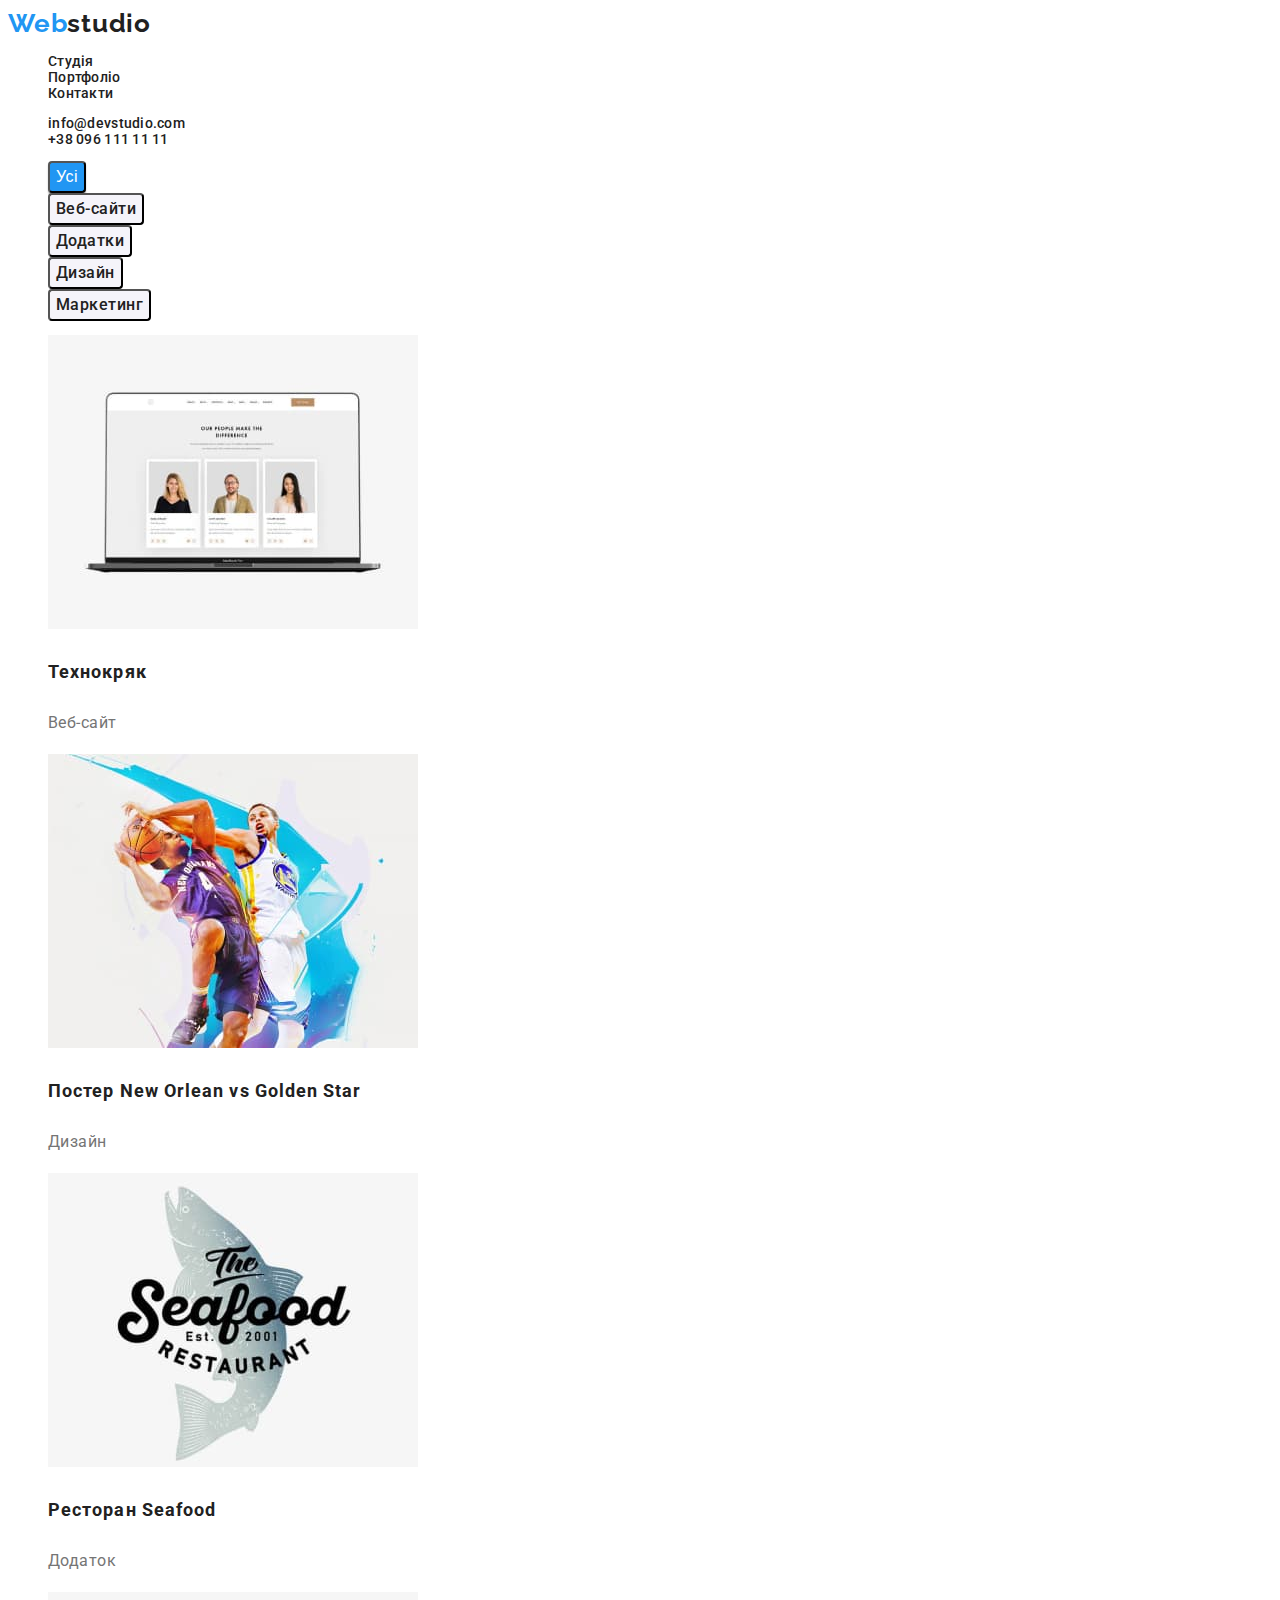
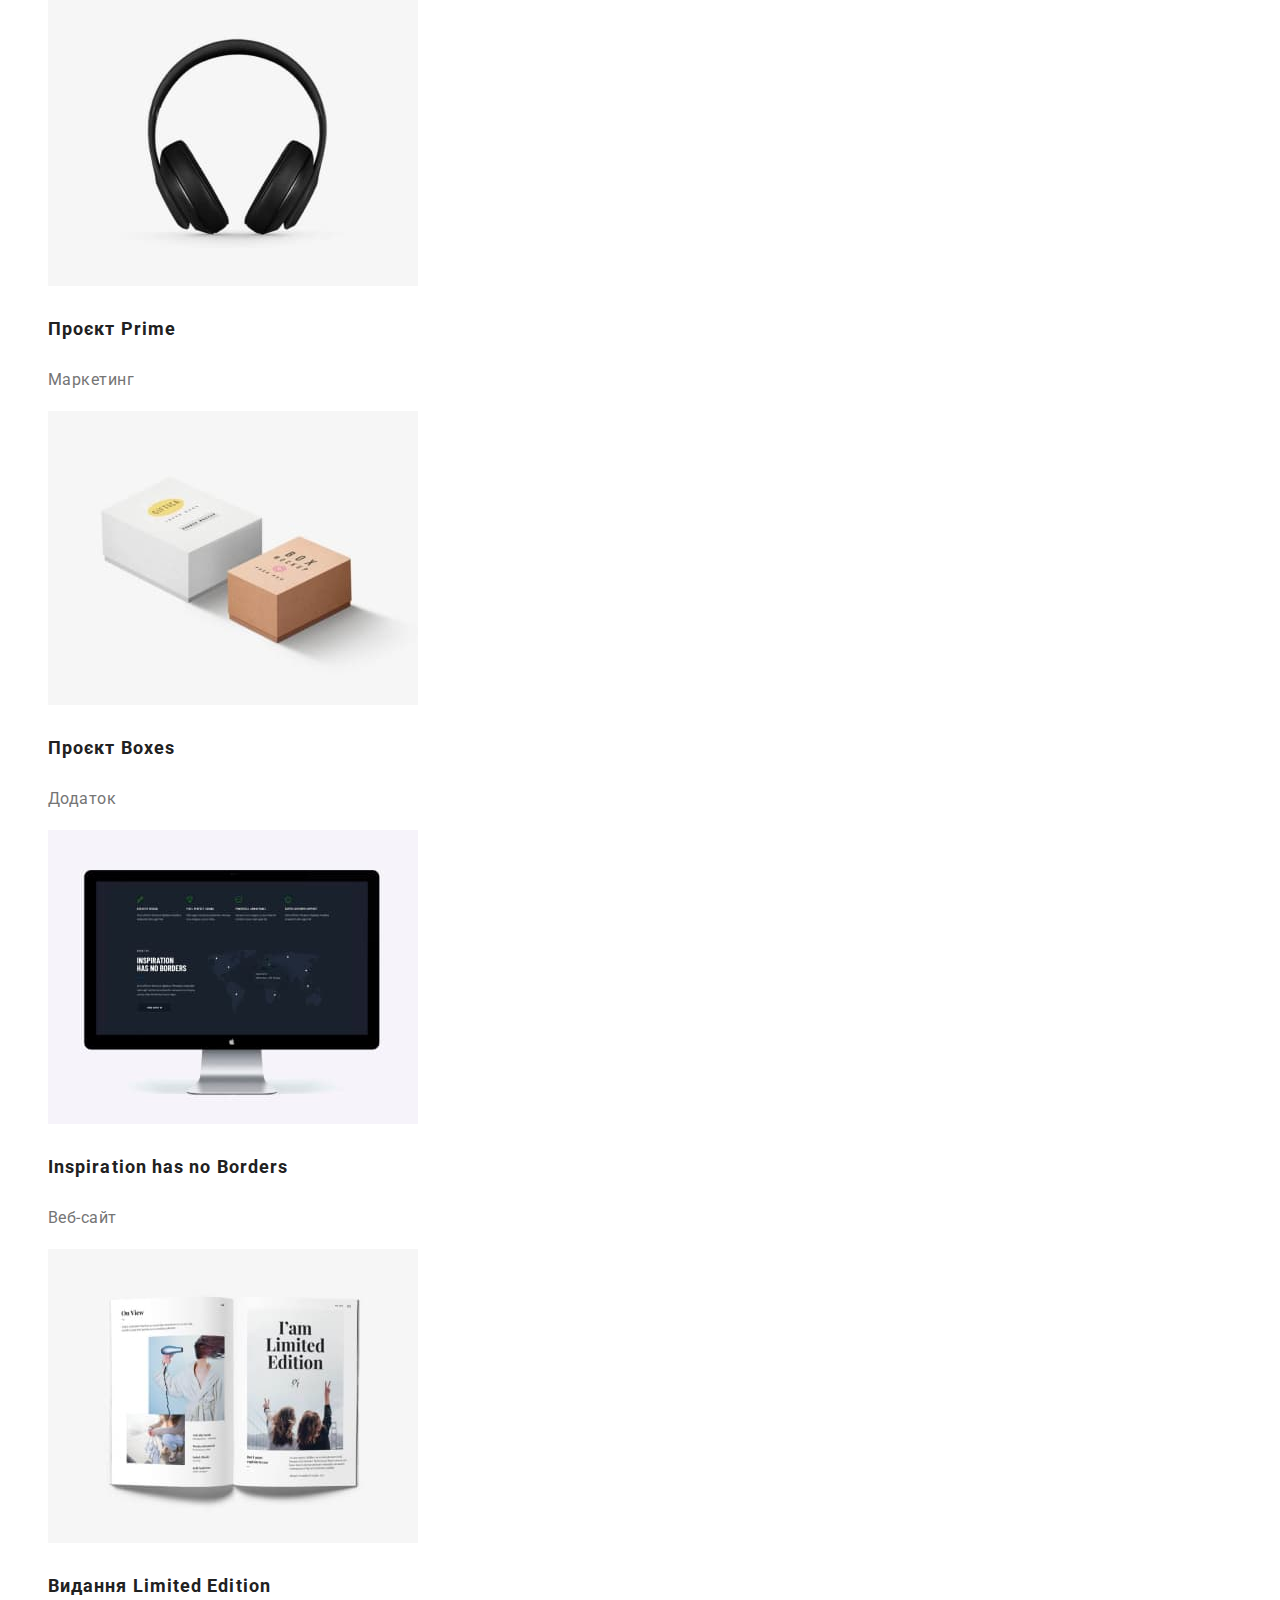
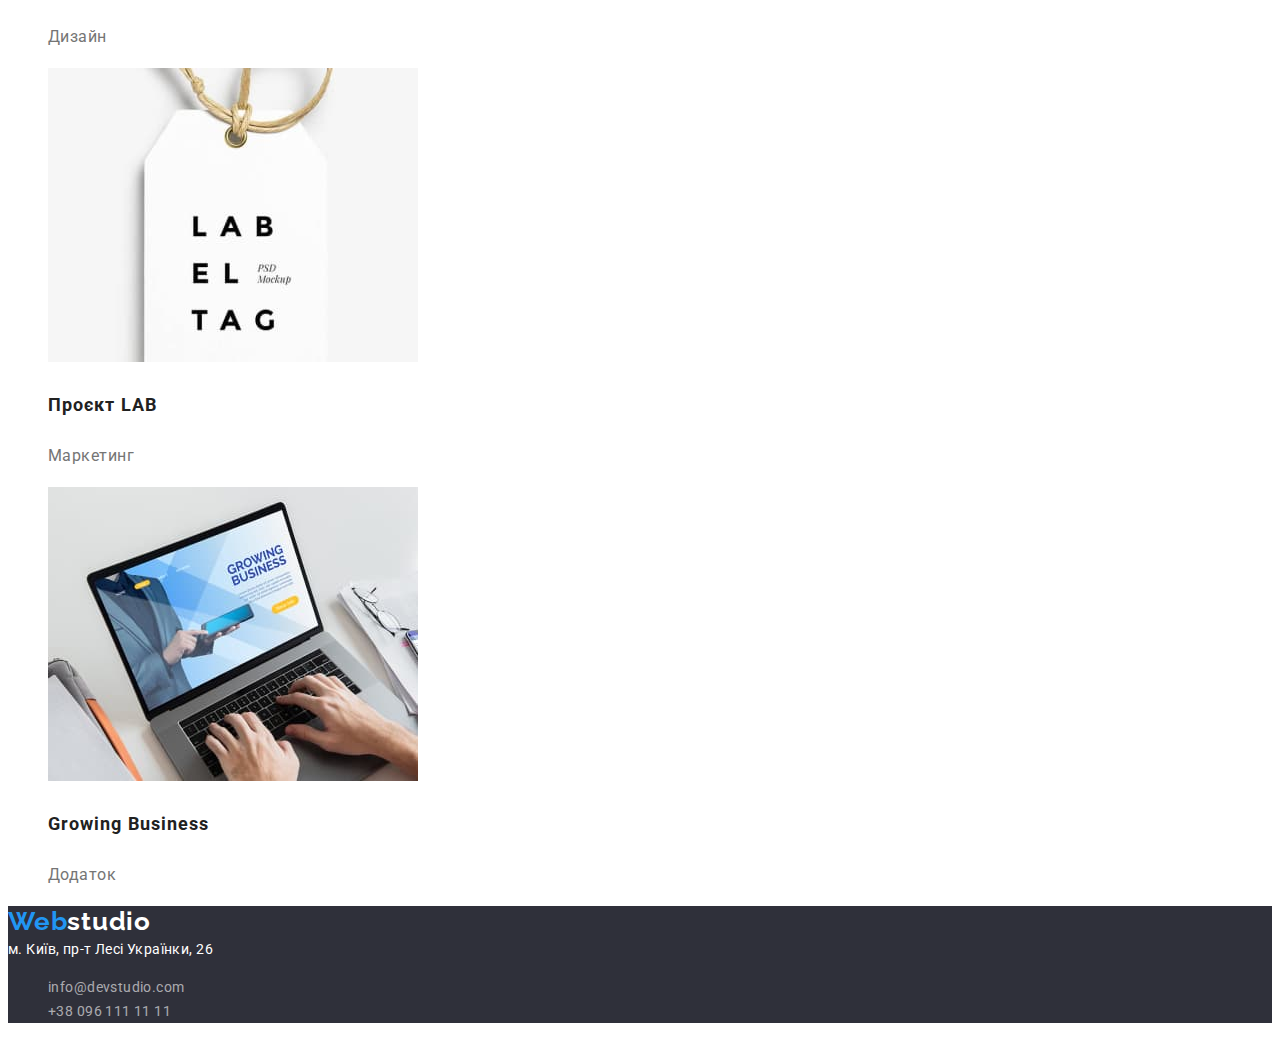
==== portfolio.html @ b74e1df0 "Добавил ДЗ№2" ====
<!DOCTYPE html>
<html lang="uk">
<head>
    <meta charset="UTF-8" />
    <meta http-equiv="X-UA-Compatible" content="IE=edge" />
    <meta name="viewport" content="width=device-width, 
initial-scale=1.0" />
    <title>Web studio</title>
    <link rel="preconnect" href="https://fonts.googleapis.com"/>
    <link rel="preconnect" href="https://fonts.gstatic.com" crossorigin/>
    <link 
    href="https://fonts.googleapis.com/css2?family=Raleway:wght@700&family=Roboto:wght@400;500;700;900&display=swap"
    rel="stylesheet"/>
    <link rel="stylesheet" href="./css/styles.css"/>
</head>
<body class="page">
    <!-- Головна -->
    <header class="header">
    <nav class="nav">
        <a class="logo" href="./index.html"> <span class="logo-element">Web</span>studio</a>
            <ul class="nav-list list">
                <li class="nav-list-item"><a class="nav-list-link" href="./index.html">Студія</a></li>
                <li class="nav-list-item"><a class="nav-list-link" href="./portfolio.html">Портфоліо</a></li>
                <li class="nav-item"><a class="nav-list-link" href="">Контакти</a></li>
        </ul>
        </nav>
        <ul class="contacts-list list">
        <li class="nav-item"><a class="contacts-link" href="mailto:info@devstudio.com">info@devstudio.com</a></li>
        <li class="nav-item"><a class="contacts-link" href="tel:+380961111111">+38 096 111 11 11</a></li>
        </ul>
    </header>
<main>
    <!-- Навігація -->
    <div>
        <nav class="nav-portfolio">
            <ul class="nav-portfolio-list list">
                <li class="nav-portfolio-link"> <button class="nav-portfolio-button-all" type="button">Усі</button></li>
                <li class="nav-portfolio-link"> <button class="nav-portfolio-button" type="button">Веб-сайти</button></li>
                <li class="nav-portfolio-link"> <button class="nav-portfolio-button" type="button">Додатки</button></li>
                <li class="nav-portfolio-link"> <button class="nav-portfolio-button" type="button">Дизайн</button></li>
                <li class="nav-portfolio-link"> <button class="nav-portfolio-button" type="button">Маркетинг</button></li>
            </ul>
        </nav>
    </div>
    <!-- Наши работы -->
    <section>
    <h2 hidden>Наші роботи</h2>
    <ul class="works-list list">
        <li class="works-img">
            <img src="./images/portfolio/project-1.jpg" alt="Технокряк" width="370" height="294">
            <h3 class="works-headline">Технокряк</h3>
            <p class="works-text">Веб-сайт</p>
        </li>
        <li class="works-img">
            <img src="./images/portfolio/project-2.jpg" alt="Постер New Orlean vs Golden Star" width="370" height="294">
            <h3 class="works-headline">Постер New Orlean vs Golden Star</h3>
            <p class="works-text">Дизайн</p>
        </li>
        <li class="works-img">
            <img src="./images/portfolio/project-3.jpg" alt="Ресторан Seafood" width="370" height="294">
            <h3 class="works-headline">Ресторан Seafood</h3>
            <p class="works-text">Додаток</p>
        </li>
        <li class="works-img">
            <img src="./images/portfolio/project-4.jpg" alt="Проєкт Prime" width="370" height="294">
            <h3 class="works-headline">Проєкт Prime</h3>
            <p class="works-text">Маркетинг</p>
        </li>
        <li class="works-img">
            <img src="./images/portfolio/project-5.jpg" alt="Проєкт Boxes" width="370" height="294">
            <h3 class="works-headline">Проєкт Boxes</h3>
            <p class="works-text">Додаток</p>
        </li>
        <li class="works-img">
            <img src="./images/portfolio/project-6.jpg" alt="Inspiration has no Borders" width="370" height="294">
            <h3 class="works-headline">Inspiration has no Borders</h3>
            <p class="works-text">Веб-сайт</p>
        </li>
        <li class="works-img">
            <img src="./images/portfolio/project-7.jpg" alt="Видання Limited Edition" width="370" height="294">
            <h3 class="works-headline">Видання Limited Edition</h3>
            <p class="works-text">Дизайн</p>
        </li>
        <li class="works-img">
            <img src="./images/portfolio/project-8.jpg" alt="Проєкт LAB" width="370" height="294">
            <h3 class="works-headline">Проєкт LAB</h3>
            <p class="works-text">Маркетинг</p>
        </li>
        <li class="works-img">
            <img src="./images/portfolio/project-9.jpg" alt="Growing Business" width="370" height="294">
            <h3 class="works-headline">Growing Business</h3>
            <p class="works-text">Додаток</p>
        </li>
    </ul>
    </section>
</main>
<footer class="footer">
    <a class="footer-logo" href="./index.html"> <span class="logo-element">Web</span>studio</a>
    <address class="address">м. Київ, пр-т Лесі Українки, 26</address>
    <ul class="footer-list list">
        <li class="footer-item"><a class="footer-list-link" href="mailto:info@devstudio.com">info@devstudio.com</a></li>
        <li class="footer-item"><a class="footer-list-link" href="tel:+380961111111">+38 096 111 11 11</a></li>
    </ul>
    </footer>
</body>
</html>
---- css/styles.css ----
:root {
/* Fonts */
--main-font: "Roboto", sans-serif;
--secondary-font: "Releway", sans-serif;

/* Tex colars */
--accent-color: #2196F3;
--primary-tex-color: #757575;
--secondary-text-colar: #212121;

}

.page {
font-family: var(--main-font);
font-size: 14px;
line-height: calc(24 / 14);
color: var(--primary-tex-color);
}

.logo,
.footer-logo {
text-decoration: none
}

.nav-list-link,
.contacts-link,
.footer-list-link {
text-decoration: none
}

.nav-list-link {
color: var(--secondary-text-colar)
}

.list {
list-style: none;
}


.logo {
font-family: 'Raleway';
font-weight: 700;
font-size: 26px;
line-height: 31px;
letter-spacing: 0.03em;
color: var(--secondary-text-colar);
}

.logo-element {
color: var(--accent-color);
}

.header,
.nav-list-link,
.contacts-link {
font-weight: 500;
font-size: 14px;
line-height: 16px;
letter-spacing: 0.02em;
color: var(--secondary-text-colar)
}

.nav-list :hover,
.nav-list :focus {
color: var(--accent-color);
}

.contacts-list :hover,
.contacts-list :focus {
color: var(--accent-color);
}


.section {
background: #2F303A;
}

.title {
font-weight: 900;
font-size: 44px;
line-height: 60px;
/* text-align: center; */
letter-spacing: 0.06em;
text-transform: uppercase;
color: #FFFFFF;
}

.section-button {
font-family: inherit;
font-weight: 700;
font-size: 16px;
line-height: 30px;
letter-spacing: 0.06em;
color: #FFFFFF;
background: var(--accent-color);
box-shadow: 0px 4px 4px rgba(0, 0, 0, 0.15);
border-radius: 4px;
cursor: pointer;
}

.features-item .features-titel {
font-weight: 700;
font-size: 14px;
line-height: 16px;
letter-spacing: 0.03em;
color: var(--secondary-text-colar);
}

.activity-title {
font-weight: 700;
font-size: 36px;
line-height: 42px;
/* text-align: center; */
letter-spacing: 0.03em;
color: var(--secondary-text-colar);
}

.team {
background: #F5F4FA;
}

.team-titel {
font-weight: 700;
font-size: 36px;
line-height: 42px;
/* text-align: center; */
letter-spacing: 0.03em;
color: var(--secondary-text-colar);
}

.team-item {
background: #FFFFFF;
}

.team-headline {
font-weight: 500;
font-size: 16px;
line-height: 19px;
/* text-align: center; */
letter-spacing: 0.03em;
color: var(--secondary-text-colar);
}

.team-text {
font-size: 16px;
line-height: 19px;
/* text-align: center; */
letter-spacing: 0.03em;
}

.footer {
background-color: #2F303A;
}

.footer-logo {
font-family: 'Raleway';
font-weight: 700;
font-size: 26px;
line-height: 31px;
letter-spacing: 0.03em;
color: #FFFFFF;
}

.address {
font-style: normal;
font-size: 14px;
line-height: 24px;
letter-spacing: 0.03em;
color: #FFFFFF;
}

.footer-list-link {
font-size: 14px;
line-height: 24px;
letter-spacing: 0.03em;
color: rgba(255, 255, 255, 0.6);
}

.nav-portfolio-button-all {
font-family: var(--secondary-font);
font-style: normal;
font-weight: 500;
font-size: 16px;
line-height: 26px;
/* text-align: center; */
letter-spacing: 0.03em;
color: #FFFFFF;
background-color: var(--accent-color);
box-shadow: 0px 3px 1px rgba(0, 0, 0, 0.1), 0px 1px 2px rgba(0, 0, 0, 0.08), 0px 2px 2px rgba(0, 0, 0, 0.12);
border-radius: 4px;
cursor: pointer;
}

.nav-portfolio-button {
font-family: 'Roboto';
font-weight: 500;
font-size: 16px;
line-height: 26px;
/* text-align: center; */
letter-spacing: 0.03em;
color: var(--secondary-text-colar);
background-color: #F5F4FA;
border-radius: 4px;
cursor: pointer;
}

.works-headline {
font-weight: 700;
font-size: 18px;
line-height: 36px;
letter-spacing: 0.06em;
color: var(--secondary-text-colar);
}

.works-text {
font-size: 16px;
line-height: 30px;
letter-spacing: 0.03em;
}
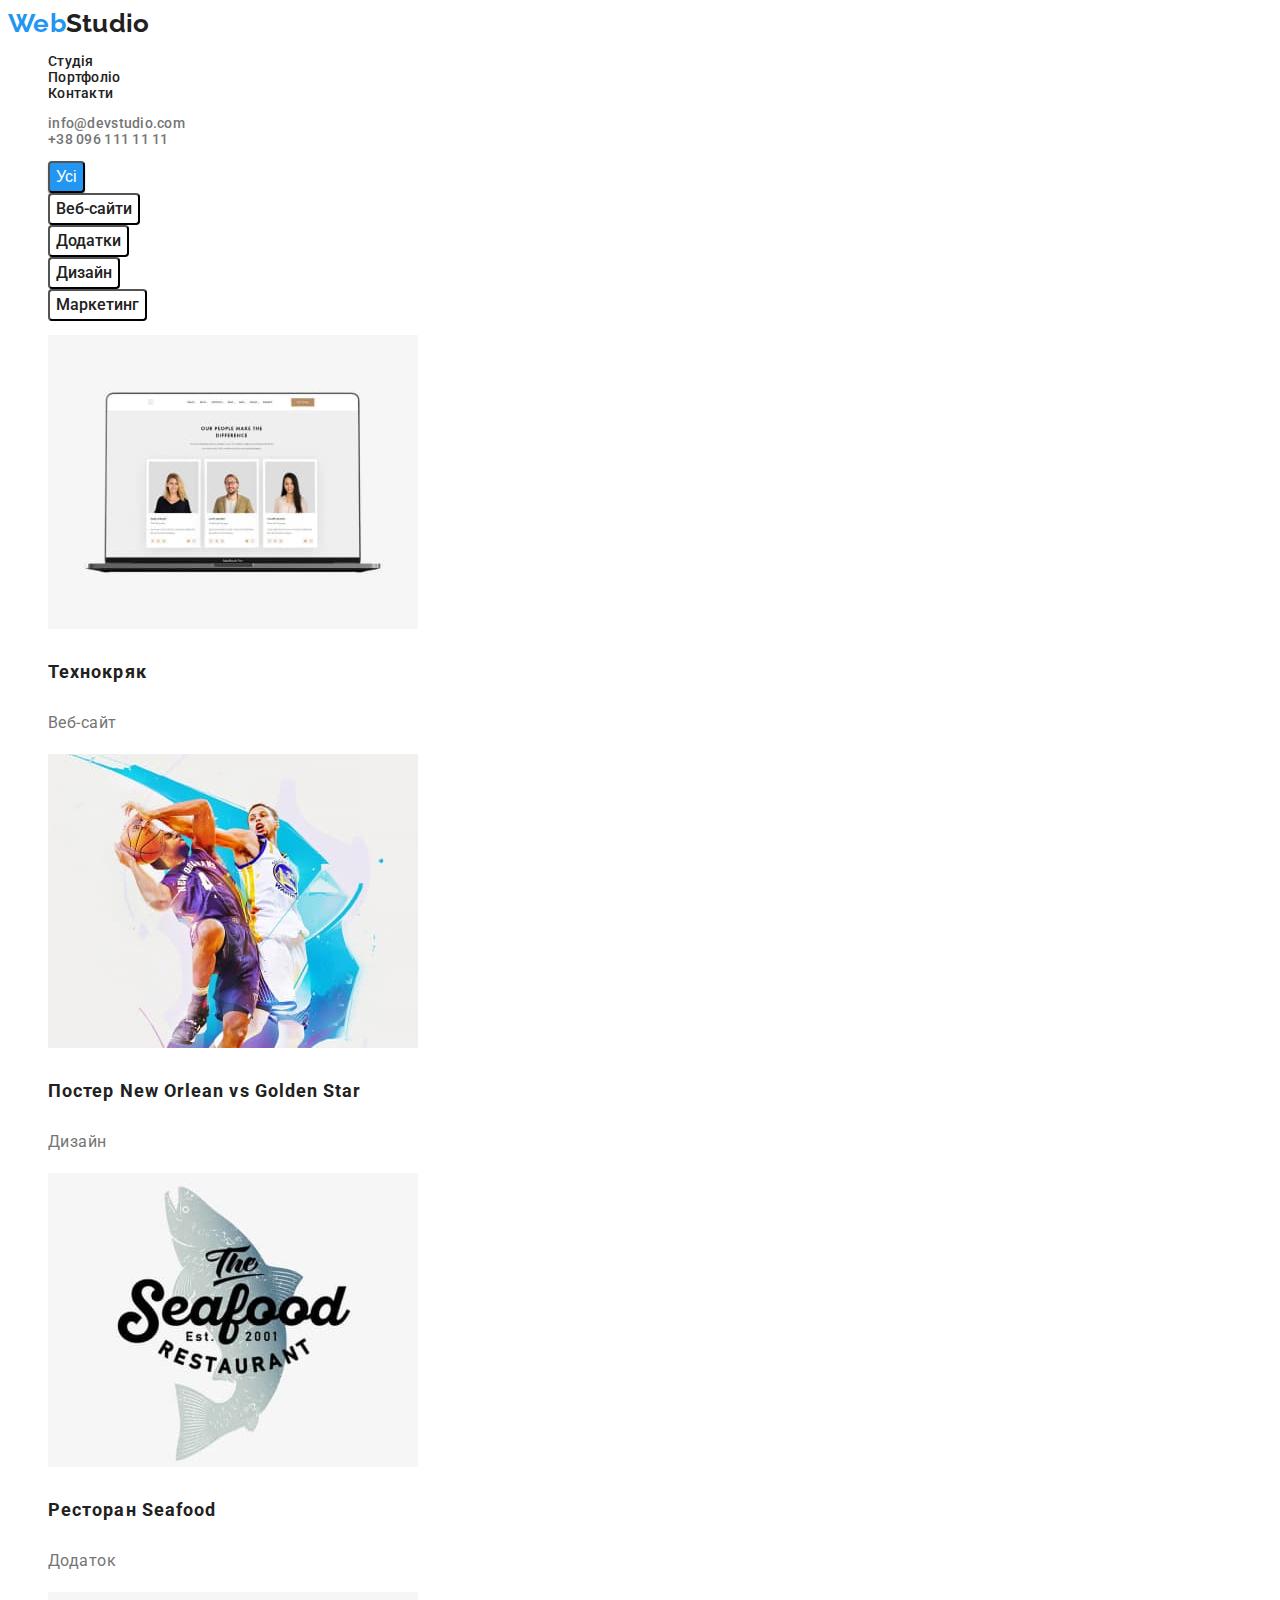
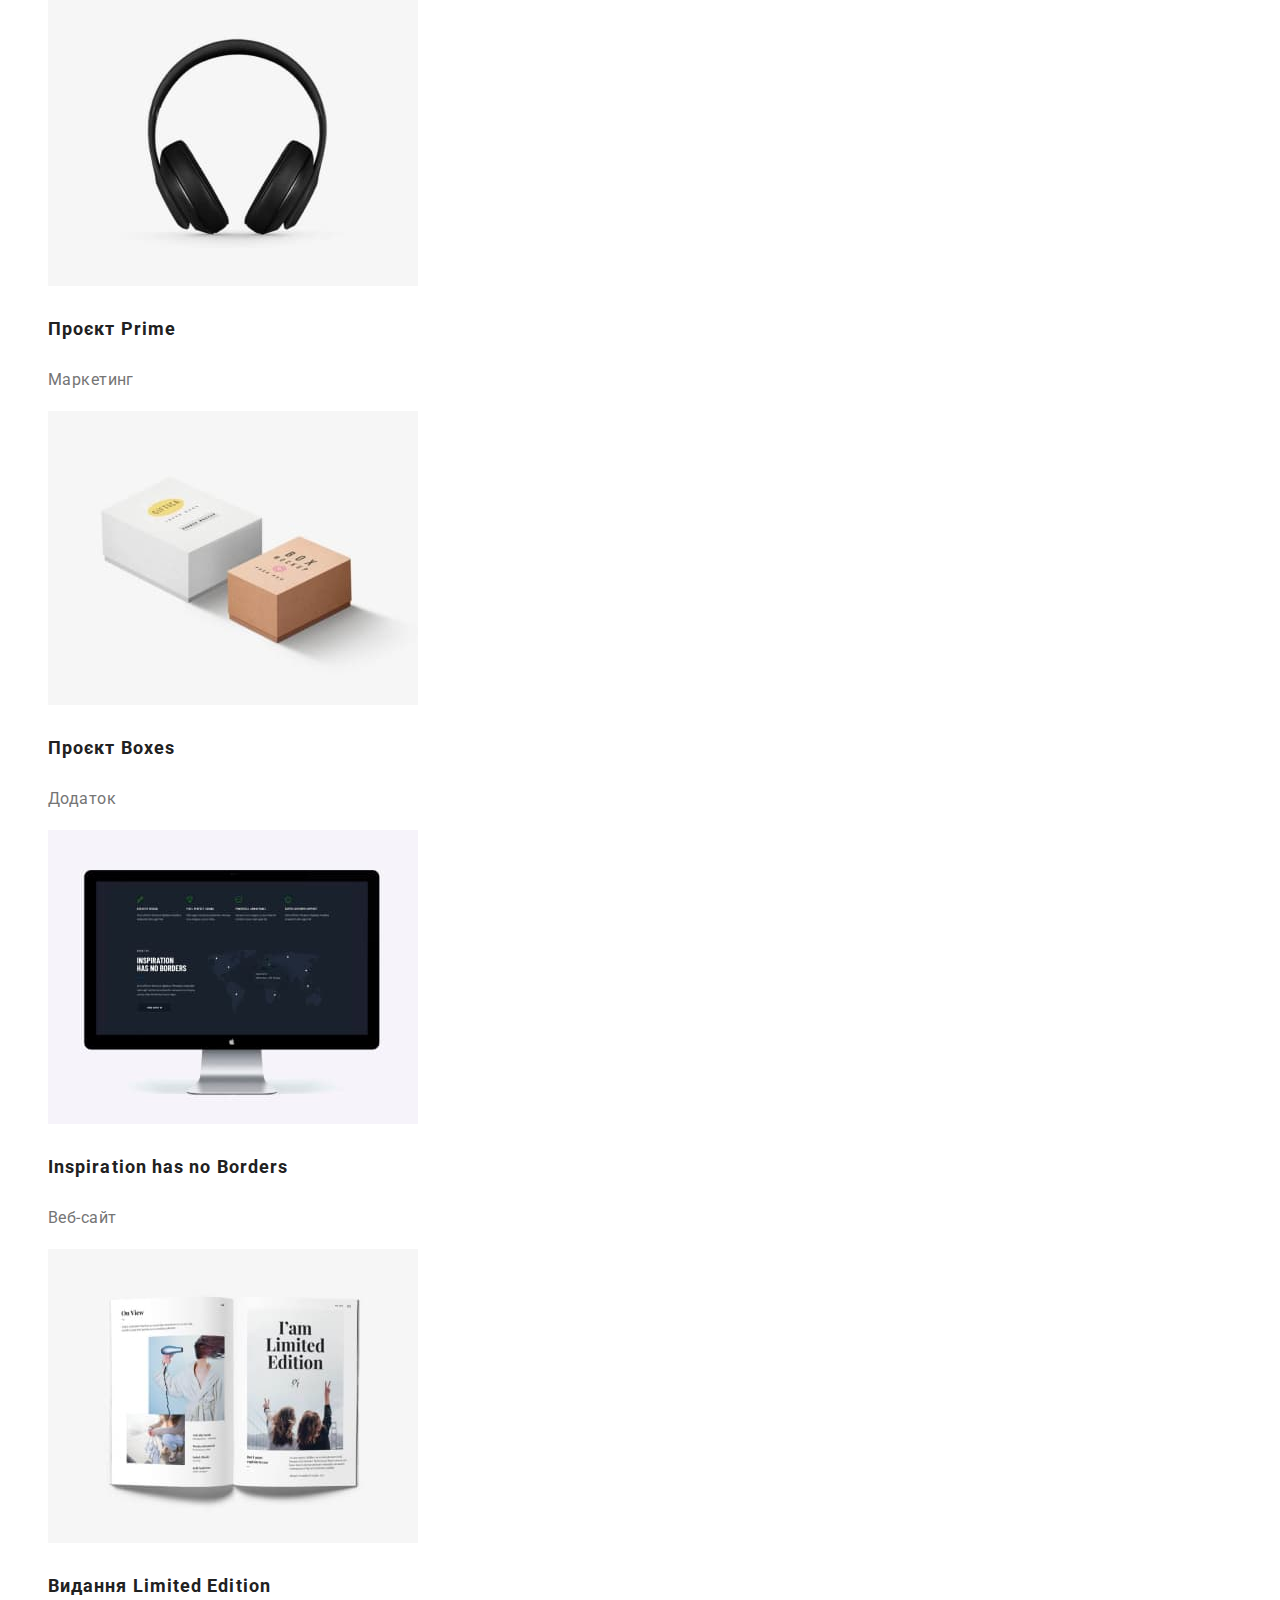
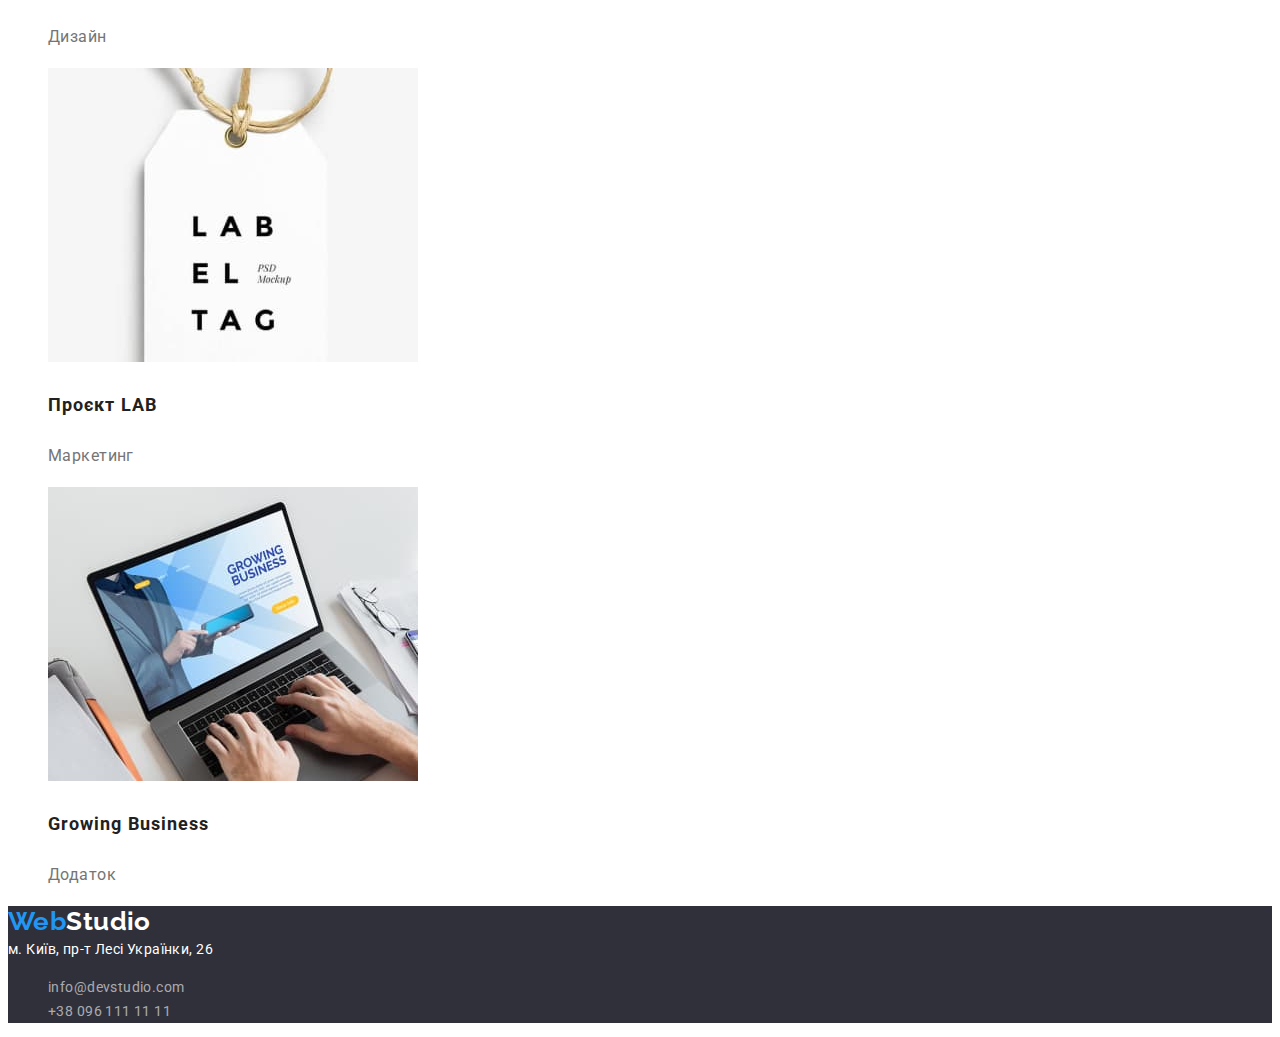
==== commit a55b0d42: "Доработал" ====
--- a/portfolio.html
+++ b/portfolio.html
@@ -17,11 +17,11 @@
     <!-- Головна -->
     <header class="header">
     <nav class="nav">
-        <a class="logo" href="./index.html"> <span class="logo-element">Web</span>studio</a>
+        <a class="logo" href="./index.html"> <span class="logo-element">Web</span>Studio</a>
             <ul class="nav-list list">
-                <li class="nav-list-item"><a class="nav-list-link" href="./index.html">Студія</a></li>
+                <li><a class="nav-list-link" href="./index.html">Студія</a></li>
                 <li class="nav-list-item"><a class="nav-list-link" href="./portfolio.html">Портфоліо</a></li>
-                <li class="nav-item"><a class="nav-list-link" href="">Контакти</a></li>
+                <li><a class="nav-list-link" href="">Контакти</a></li>
         </ul>
         </nav>
         <ul class="contacts-list list">
@@ -30,18 +30,18 @@
         </ul>
     </header>
 <main>
-    <!-- Навігація -->
-    <div>
-        <nav class="nav-portfolio">
-            <ul class="nav-portfolio-list list">
-                <li class="nav-portfolio-link"> <button class="nav-portfolio-button-all" type="button">Усі</button></li>
-                <li class="nav-portfolio-link"> <button class="nav-portfolio-button" type="button">Веб-сайти</button></li>
-                <li class="nav-portfolio-link"> <button class="nav-portfolio-button" type="button">Додатки</button></li>
-                <li class="nav-portfolio-link"> <button class="nav-portfolio-button" type="button">Дизайн</button></li>
-                <li class="nav-portfolio-link"> <button class="nav-portfolio-button" type="button">Маркетинг</button></li>
+    <!-- Фільтр -->
+        <section class="filters-portfolio">
+            <h2 hidden>Фільтр</h2>
+            <ul class="filters-portfolio-list list">
+                <li class="filters-portfolio-link-all"> <button class="filters-portfolio-button-all" type="button">Усі</button></li>
+                <li class="filters-portfolio-link"> <button class="filters-portfolio-button" type="button">Веб-сайти</button></li>
+                <li class="filters-portfolio-link"> <button class="filters-portfolio-button" type="button">Додатки</button></li>
+                <li class="filters-portfolio-link"> <button class="filters-portfolio-button" type="button">Дизайн</button></li>
+                <li class="filters-portfolio-link"> <button class="filters-portfolio-button" type="button">Маркетинг</button></li>
             </ul>
-        </nav>
-    </div>
+        </section>
+    
     <!-- Наши работы -->
     <section>
     <h2 hidden>Наші роботи</h2>
@@ -95,7 +95,7 @@
     </section>
 </main>
 <footer class="footer">
-    <a class="footer-logo" href="./index.html"> <span class="logo-element">Web</span>studio</a>
+    <a class="footer-logo" href="./index.html"> <span class="logo-element">Web</span>Studio</a>
     <address class="address">м. Київ, пр-т Лесі Українки, 26</address>
     <ul class="footer-list list">
         <li class="footer-item"><a class="footer-list-link" href="mailto:info@devstudio.com">info@devstudio.com</a></li>
--- a/css/styles.css
+++ b/css/styles.css
@@ -7,6 +7,9 @@
 --accent-color: #2196F3;
 --primary-tex-color: #757575;
 --secondary-text-colar: #212121;
+--auxiliary-text-colar: #FFFFFF;
+--bg-colar: #2F303A;
+--bg-team-colar: #F5F4FA;
 
 }
 
@@ -14,6 +17,7 @@
 font-family: var(--main-font);
 font-size: 14px;
 line-height: calc(24 / 14);
+letter-spacing: 0.03em;
 color: var(--primary-tex-color);
 }
 
@@ -41,8 +45,7 @@
 font-family: 'Raleway';
 font-weight: 700;
 font-size: 26px;
-line-height: 31px;
-letter-spacing: 0.03em;
+line-height: calc(31 / 26);
 color: var(--secondary-text-colar);
 }
 
@@ -54,12 +57,19 @@
 .nav-list-link,
 .contacts-link {
 font-weight: 500;
-font-size: 14px;
-line-height: 16px;
+line-height: calc(16 / 14);
 letter-spacing: 0.02em;
 color: var(--secondary-text-colar)
 }
 
+.contacts-link {
+color: var(--primary-tex-color);
+}
+
+.nav-list-item :visited {
+color:var(--accent-color);
+}
+
 .nav-list :hover,
 .nav-list :focus {
 color: var(--accent-color);
@@ -70,28 +80,37 @@
 color: var(--accent-color);
 }
 
+.footer-item :hover,
+.footer-item  :focus {
+color: var(--accent-color);
+}
+
+.filters-portfolio-link :hover,
+.filters-portfolio-link :focus {
+color: var(--accent-color);
+}
 
 .section {
-background: #2F303A;
+background: var(--bg-colar);
 }
 
 .title {
 font-weight: 900;
 font-size: 44px;
-line-height: 60px;
+line-height: calc(60/44);
 /* text-align: center; */
 letter-spacing: 0.06em;
 text-transform: uppercase;
-color: #FFFFFF;
+color: var(--auxiliary-text-colar);
 }
 
 .section-button {
 font-family: inherit;
 font-weight: 700;
 font-size: 16px;
-line-height: 30px;
+line-height: calc(30 / 16);
 letter-spacing: 0.06em;
-color: #FFFFFF;
+color: var(--auxiliary-text-colar);
 background: var(--accent-color);
 box-shadow: 0px 4px 4px rgba(0, 0, 0, 0.15);
 border-radius: 4px;
@@ -99,121 +118,102 @@
 }
 
 .features-item .features-titel {
-font-weight: 700;
 font-size: 14px;
-line-height: 16px;
-letter-spacing: 0.03em;
-color: var(--secondary-text-colar);
-}
-
-.activity-title {
-font-weight: 700;
+line-height: calc(16 / 14);
+color: var(--secondary-text-colar);
+}
+
+.section-title {
 font-size: 36px;
-line-height: 42px;
-/* text-align: center; */
-letter-spacing: 0.03em;
+line-height: calc(42 / 36);
+/* text-align: center; */
 color: var(--secondary-text-colar);
 }
 
 .team {
-background: #F5F4FA;
-}
-
-.team-titel {
-font-weight: 700;
+background: var(--bg-team-colar);
+}
+
+.section-titel {
 font-size: 36px;
-line-height: 42px;
-/* text-align: center; */
-letter-spacing: 0.03em;
+line-height: calc(42 / 36) 42px;
+/* text-align: center; */
 color: var(--secondary-text-colar);
 }
 
 .team-item {
-background: #FFFFFF;
+background: var(--auxiliary-text-colar);
 }
 
 .team-headline {
 font-weight: 500;
 font-size: 16px;
-line-height: 19px;
-/* text-align: center; */
-letter-spacing: 0.03em;
+line-height: calc(19 / 16);
+/* text-align: center; */
 color: var(--secondary-text-colar);
 }
 
 .team-text {
 font-size: 16px;
-line-height: 19px;
-/* text-align: center; */
-letter-spacing: 0.03em;
+line-height: calc(19 / 16);
+/* text-align: center; */
 }
 
 .footer {
-background-color: #2F303A;
+background-color: var(--bg-colar);
 }
 
 .footer-logo {
 font-family: 'Raleway';
 font-weight: 700;
 font-size: 26px;
-line-height: 31px;
-letter-spacing: 0.03em;
-color: #FFFFFF;
+line-height: calc(31 / 26);
+color: var(--auxiliary-text-colar);
 }
 
 .address {
 font-style: normal;
-font-size: 14px;
-line-height: 24px;
-letter-spacing: 0.03em;
-color: #FFFFFF;
+color: var(--auxiliary-text-colar);
 }
 
 .footer-list-link {
-font-size: 14px;
-line-height: 24px;
-letter-spacing: 0.03em;
 color: rgba(255, 255, 255, 0.6);
 }
 
-.nav-portfolio-button-all {
+.filters-portfolio-button-all {
 font-family: var(--secondary-font);
 font-style: normal;
 font-weight: 500;
 font-size: 16px;
-line-height: 26px;
-/* text-align: center; */
-letter-spacing: 0.03em;
-color: #FFFFFF;
+line-height: calc(26 / 16);
+/* text-align: center; */
+color: var(--auxiliary-text-colar);
 background-color: var(--accent-color);
 box-shadow: 0px 3px 1px rgba(0, 0, 0, 0.1), 0px 1px 2px rgba(0, 0, 0, 0.08), 0px 2px 2px rgba(0, 0, 0, 0.12);
 border-radius: 4px;
 cursor: pointer;
 }
 
-.nav-portfolio-button {
+.filters-portfolio-button {
 font-family: 'Roboto';
 font-weight: 500;
 font-size: 16px;
-line-height: 26px;
-/* text-align: center; */
-letter-spacing: 0.03em;
-color: var(--secondary-text-colar);
-background-color: #F5F4FA;
+line-height: calc(26 / 16);
+/* text-align: center; */
+color: var(--secondary-text-colar);
+background-color: var(--auxiliary-text-colar);
 border-radius: 4px;
 cursor: pointer;
 }
 
 .works-headline {
-font-weight: 700;
 font-size: 18px;
-line-height: 36px;
+line-height: calc(36 / 18);
 letter-spacing: 0.06em;
 color: var(--secondary-text-colar);
 }
 
 .works-text {
 font-size: 16px;
-line-height: 30px;
-letter-spacing: 0.03em;
-}
+line-height: calc(30 / 16);
+}
